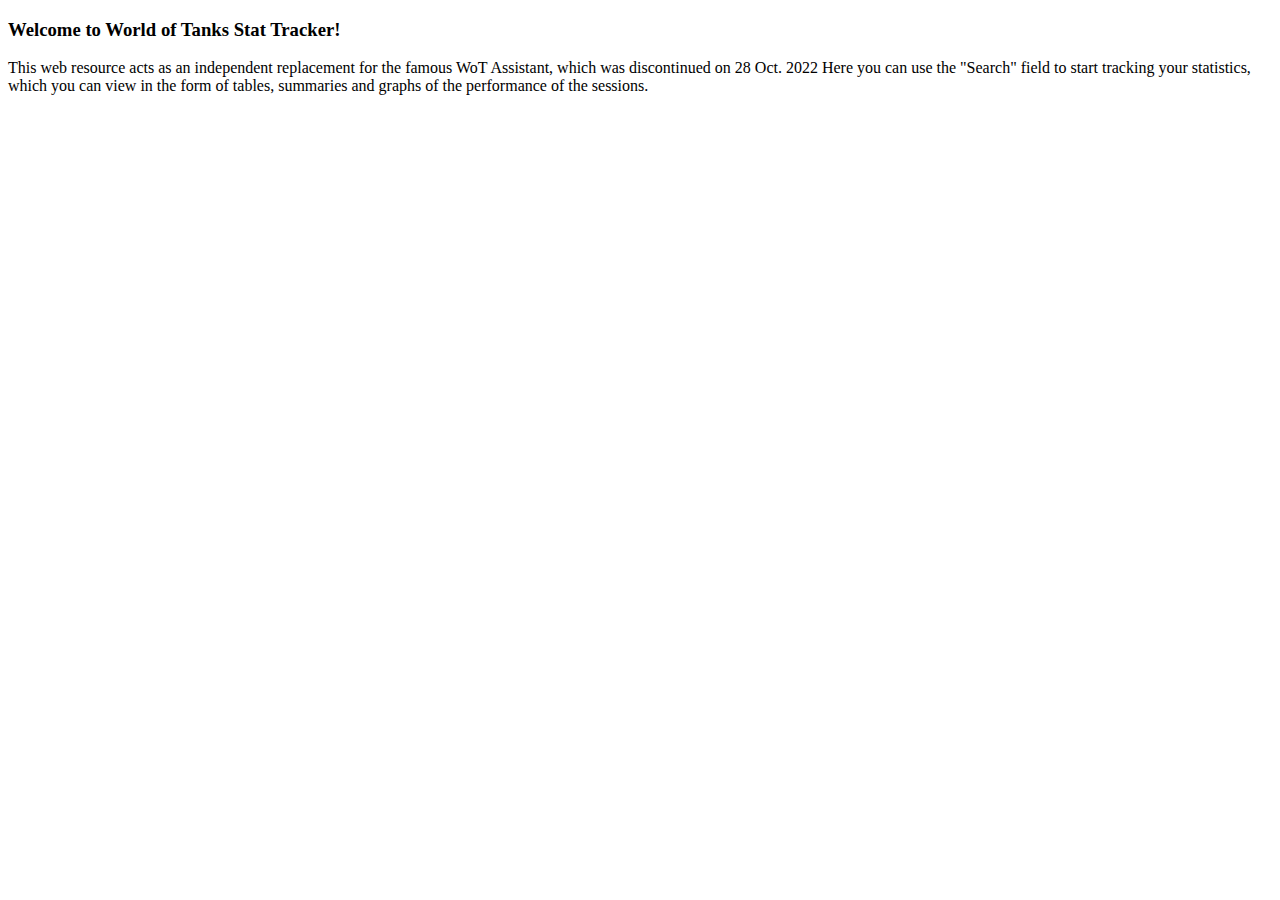
==== wot-stat-tracker-web/src/main/resources/templates/index.html @ 5041ce89 "added frontend" ====
<!DOCTYPE html>
<html xmlns:th="http://www.thymeleaf.org" lang="en" th:replace="~{base :: layout(~{::body})}">
<head>
    <meta charset="UTF-8">
    <title>WoT Stat Tracker</title>
</head>
<body>
    <section class="px-5 py-3 text-center">
        <h3 class="mb-5">Welcome to World of Tanks Stat Tracker!</h3>
        <div class="card col-md-4 mx-auto p-3">
            <span>This web resource acts as an independent replacement for the famous WoT Assistant, which was discontinued on 28 Oct. 2022 </span>
            <span>Here you can use the "Search" field to start tracking your statistics, which you can view in the form of tables, summaries and graphs of the performance of the sessions.</span>
        </div>
        </section>
</body>
</html>
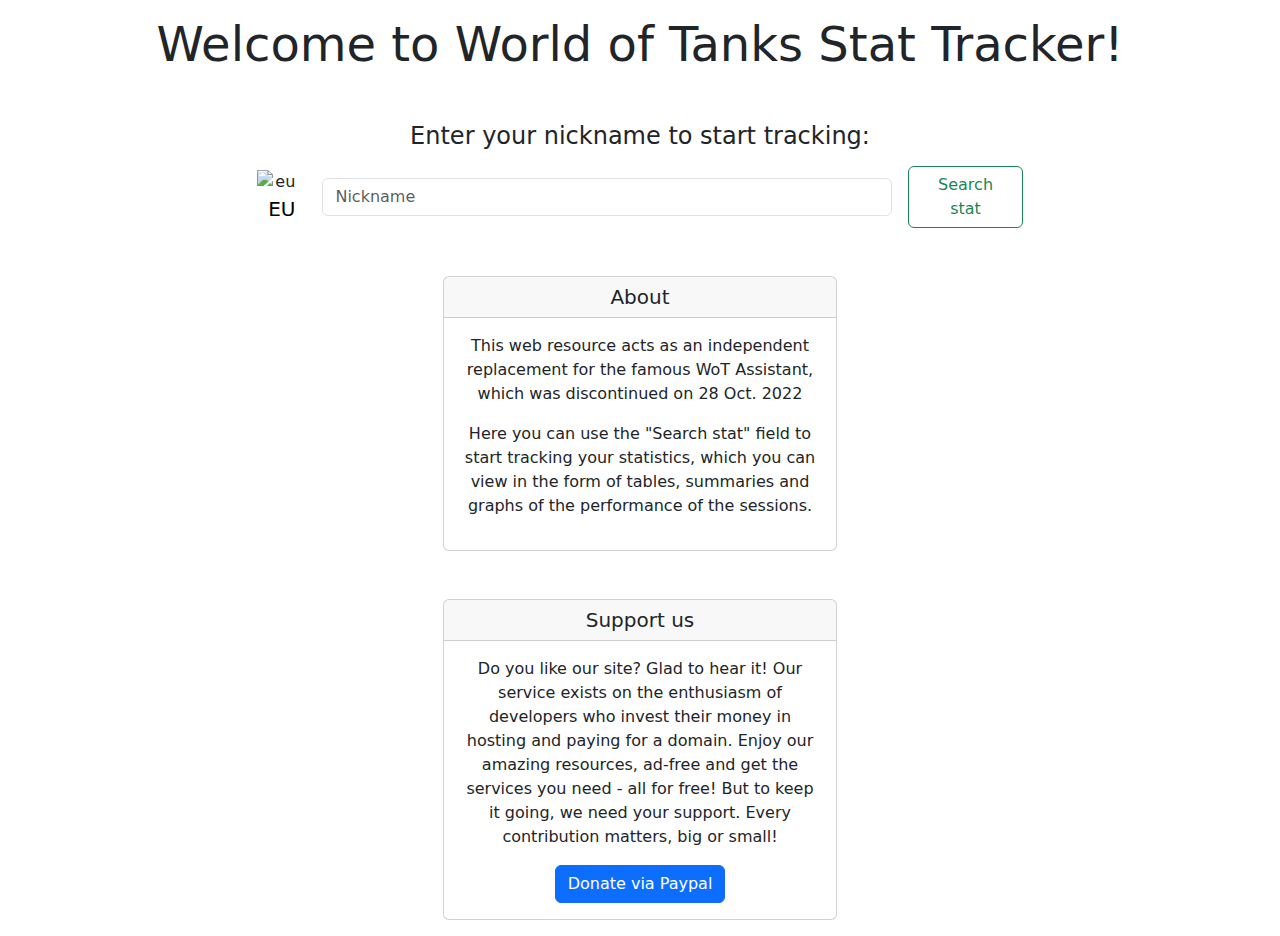
==== commit 8b234d73: "fixed bugs, new page, new content" ====
--- a/wot-stat-tracker-web/src/main/resources/templates/index.html
+++ b/wot-stat-tracker-web/src/main/resources/templates/index.html
@@ -3,14 +3,87 @@
 <head>
     <meta charset="UTF-8">
     <title>WoT Stat Tracker</title>
+
+    <!--  for developing in browser view, safe to delete  -->
+    <link rel="preconnect" href="https://fonts.googleapis.com">
+    <link rel="preconnect" href="https://fonts.gstatic.com" crossorigin>
+    <link href="https://fonts.googleapis.com/css?family=Open+Sans:400,600,300" rel="stylesheet" type="text/css">
+    <link href="https://fonts.googleapis.com/css2?family=Roboto:wght@100;300;400;500;700;900&display=swap" rel="stylesheet">
+    <link th:href="@{/styles/stat.css}" href="../static/styles/stat.css" rel="stylesheet"/>
+    <link href="https://cdn.jsdelivr.net/npm/bootstrap@5.3.0/dist/css/bootstrap.min.css"
+          rel="stylesheet"
+          crossorigin="anonymous"
+          th:href="@{/webjars/bootstrap/5.3.0/dist/css/bootstrap.min.css}">
+
+    <script src="https://kit.fontawesome.com/ae1207cd1a.js" crossorigin="anonymous"></script>
 </head>
 <body>
+    <div id="loading-div" class="text-center loading-gif shadow-2 d-flex flex-column align-items-center" style="visibility:hidden;">
+        <img src="../static/gif/loading.gif"
+             th:src="@{/gif/loading.gif}" alt="Loading...">
+        <span id="loading-text" class="delta-zero text-white" th:text="''">Loading...</span>
+    </div>
+
     <section class="px-5 py-3 text-center">
-        <h3 class="mb-5">Welcome to World of Tanks Stat Tracker!</h3>
-        <div class="card col-md-4 mx-auto p-3">
-            <span>This web resource acts as an independent replacement for the famous WoT Assistant, which was discontinued on 28 Oct. 2022 </span>
-            <span>Here you can use the "Search" field to start tracking your statistics, which you can view in the form of tables, summaries and graphs of the performance of the sessions.</span>
+        <p class="mb-5 display-5">Welcome to World of Tanks Stat Tracker!</p>
+
+        <p class="h4 m-3">Enter your nickname to start tracking:</p>
+        <form class="container col-8 mx-auto mb-5" role="search" method="post" onsubmit="submitForm(event)" th:action="@{'/player/'}">
+            <div class="row g-3 align-items-center justify-content-center">
+                <div class="col-1 d-flex flex-row align-items-center justify-content-between flex-wrap">
+                    <img src="https://upload.wikimedia.org/wikipedia/commons/thumb/b/b7/Flag_of_Europe.svg/320px-Flag_of_Europe.svg.png"
+                         alt="eu" width="40">
+                    <span class="text fs-5 mx-auto">EU</span>
+                </div>
+                <div class="col-9">
+                    <input id="nickname" name="nickname" class="form-control" type="text" placeholder="Nickname" aria-label="Nickname" required/>
+                </div>
+                <div class="col-2">
+                    <button class="btn btn-outline-success col-auto" type="submit">Search stat</button>
+                </div>
+            </div>
+            <div id="warn-alert" class="alert alert-warning my-3" role="alert" style="display:none;">
+                <svg class="bi flex-shrink-0 me-2" width="24" height="24" role="img" aria-label="Warning:"><use xlink:href="#exclamation-triangle-fill"/></svg>
+                <span id="warn-alert-message"></span>
+            </div>
+        </form>
+
+        <div class="card col-md-4 mx-auto mt-5">
+            <div class="card-header">
+                <h5 class="card-title m-0">
+                    <i class="fa-solid fa-circle-info"></i>
+                    About
+                </h5>
+            </div>
+            <div class="card-body">
+                <p>This web resource acts as an independent replacement for the famous WoT Assistant, which was discontinued on 28 Oct. 2022 </p>
+                <p>Here you can use the "Search stat" field to start tracking your statistics,
+                    which you can view in the form of tables, summaries and graphs of the performance of the sessions.</p>
+            </div>
         </div>
-        </section>
+
+        <div class="card col-md-4 mx-auto mt-5">
+            <div class="card-header">
+                <h5 class="card-title m-0">
+                    <i class="fa-brands fa-gratipay"></i>
+                    Support us
+                </h5>
+            </div>
+            <div class="card-body">
+                <p>Do you like our site? Glad to hear it!
+                    Our service exists on the enthusiasm of developers who invest their money in hosting and paying for a domain.
+                    Enjoy our amazing resources, ad-free and get the services you need - all for free!
+                    But to keep it going, we need your support. Every contribution matters, big or small!</p>
+                <a target="_blank" href="https://www.paypal.com/donate/?hosted_button_id=GLLWWZLWMDDVN" class="btn btn-primary">
+                    <i class="fa fa-paypal"></i>
+                    Donate via Paypal
+                </a>
+            </div>
+        </div>
+    </section>
+
+    <script src="https://cdn.jsdelivr.net/npm/axios/dist/axios.min.js"></script>
+    <script src="../static/js/player.js"
+            th:src="@{/js/player.js}"></script>
 </body>
 </html>
--- a/wot-stat-tracker-web/src/main/resources/static/styles/stat.css
+++ b/wot-stat-tracker-web/src/main/resources/static/styles/stat.css
@@ -0,0 +1,175 @@
+body {
+    font-family: 'Open Sans', serif;
+    font-style: normal;
+    font-weight: 300;
+}
+
+.delta-plus {
+    font-size: calc(1.125rem + 0.2vw);
+    color: lawngreen;
+    font-weight: 600;
+}
+
+.delta-minus {
+    font-size: calc(1.125rem + 0.2vw);
+    color: red;
+    font-weight: 600;
+}
+
+.delta-zero {
+    font-size: calc(1.125rem + 0.2vw);
+    font-weight: 600;
+}
+
+.subtitle {
+    font-size: calc(1.125rem + 0.2vw);
+    color: gray;
+}
+
+.stat-value {
+    font-size: calc(1.525rem + 0.8vw);
+}
+
+.subtext {
+    font-size: calc(1rem + 0.1vw);
+    color: gray;
+}
+
+.text {
+    font-size: calc(1rem + 0.5vw);
+    color: black;
+}
+
+.xvm-red {
+    color: rgb(254,14,0);
+    font-weight: 600;
+}
+
+.xvm-orange {
+    color: rgb(254,121,3);
+    font-weight: 600;
+}
+
+.xvm-yellow {
+    color: rgb(248,244,3);
+    font-weight: 600;
+}
+
+.xvm-green {
+    color: rgb(96,255,0);
+    font-weight: 600;
+}
+
+.xvm-blue {
+    color: rgb(2,201,179);
+    font-weight: 600;
+}
+
+.xvm-violet {
+    color: rgb(208,66,243);
+    font-weight: 600;
+}
+
+.bg-xvm-red {
+    background-color: rgb(254,14,0)!important;
+}
+
+.bg-xvm-orange {
+    background-color: rgb(254,121,3)!important;
+}
+
+.bg-xvm-yellow {
+    background-color: rgb(248,244,3)!important;
+}
+
+.bg-xvm-green {
+    background-color: rgb(96,255,0)!important;
+}
+
+.bg-xvm-blue {
+    background-color: rgb(2,201,179)!important;
+}
+
+.bg-xvm-violet {
+    background-color: rgb(208,66,243)!important;
+}
+
+.bg-pink {
+    background-color: deeppink!important;
+}
+
+.bg-green {
+    background-color: green!important;
+}
+
+.bg-red {
+    background-color: red!important;
+}
+
+.table-bg td, .table-bg th {
+    background-color: gray;
+}
+
+.shadow-1 {
+    box-shadow: 10px 10px 15px rgba(10, 10, 10, 0.82);
+}
+
+.progress-xvm {
+    border-radius: 10px!important;
+    height: 50px!important;
+}
+
+.progress-value {
+    position: absolute;
+    right: 0;
+    left: 0;
+    line-height: 45px;
+    font-weight: 700;
+    font-size: 18px;
+    color: black;
+}
+
+.loading-gif {
+    position:absolute;
+    top: 30%;
+    left: 50%;
+    transform: translate(-50%, -50%);
+    z-index:9999;
+}
+
+.loading-gif img {
+    width: 100px;
+}
+
+.shadow-2:before {
+    content: "";
+    z-index: -1;
+    position: absolute;
+    top: 0;
+    right: 0;
+    bottom: 0;
+    left: 0;
+    background: black;
+    transform: translate3d(0px, 20px, 0) scale(1.95);
+    filter: blur(25px);
+    opacity: 0.7;
+    transition: opacity 0.5s;
+    border-radius: inherit;
+}
+
+/*
+* Prevents issues when the parent creates a
+* stacking context. (For example, using the transform
+* property )
+*/
+.shadow-2::after {
+    content: "";
+    z-index: -1;
+    position: absolute;
+    top: 0;
+    right: 0;
+    bottom: 0;
+    left: 0;
+    background: inherit;
+    border-radius: inherit;
+}
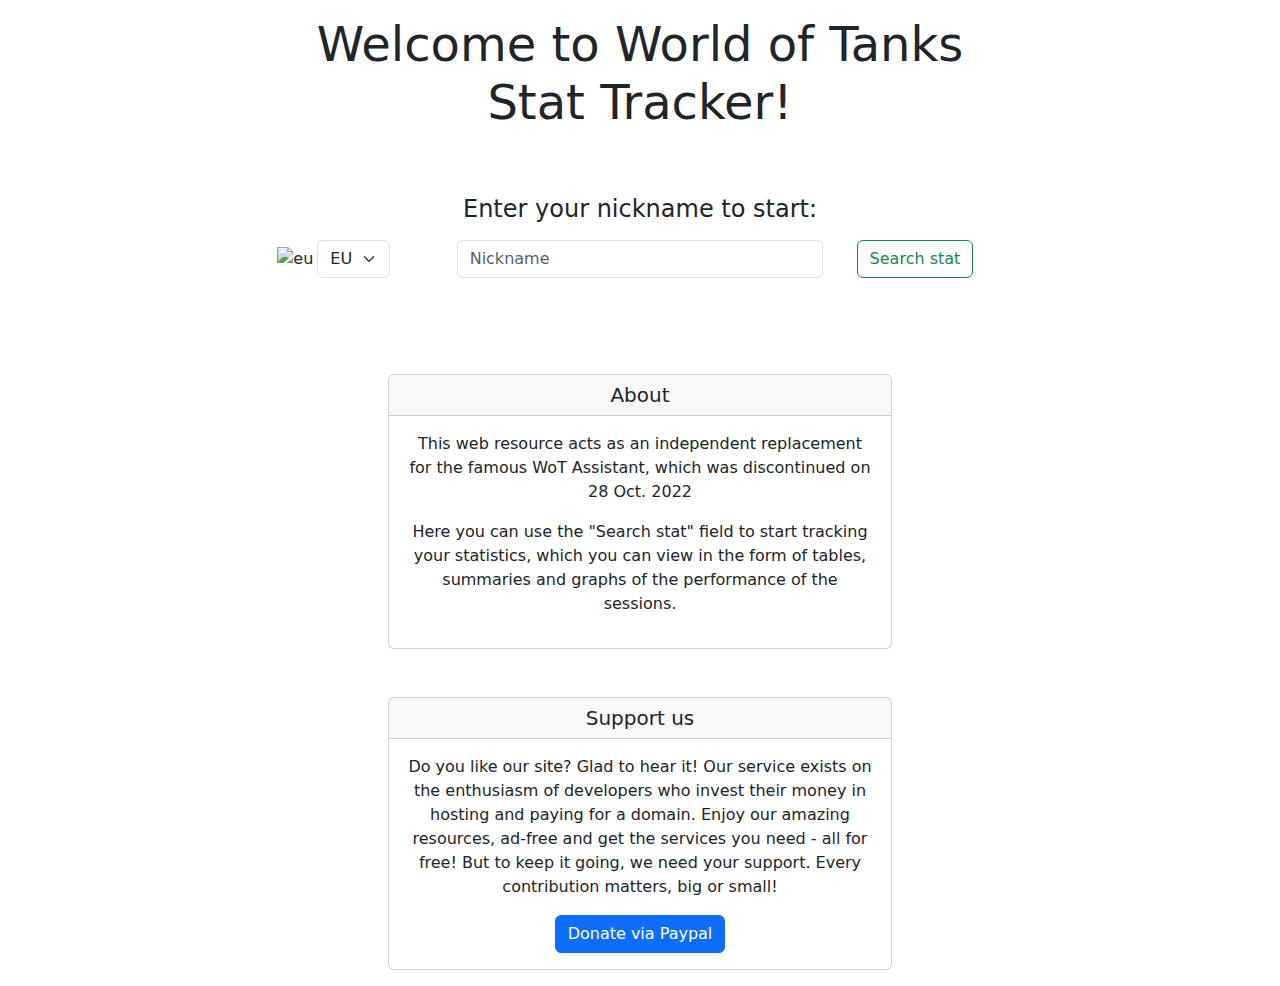
==== commit 1751cf0e: "added support of eu and us server, only frontend" ====
--- a/wot-stat-tracker-web/src/main/resources/templates/index.html
+++ b/wot-stat-tracker-web/src/main/resources/templates/index.html
@@ -24,21 +24,28 @@
         <span id="loading-text" class="delta-zero text-white" th:text="''">Loading...</span>
     </div>
 
-    <section class="px-5 py-3 text-center">
+    <section class="px-5 py-3 text-center col-8 d-flex flex-column mx-auto">
         <p class="mb-5 display-5">Welcome to World of Tanks Stat Tracker!</p>
 
-        <p class="h4 m-3">Enter your nickname to start tracking:</p>
-        <form class="container col-8 mx-auto mb-5" role="search" method="post" onsubmit="submitForm(event)" th:action="@{'/player/'}">
-            <div class="row g-3 align-items-center justify-content-center">
-                <div class="col-1 d-flex flex-row align-items-center justify-content-between flex-wrap">
-                    <img src="https://upload.wikimedia.org/wikipedia/commons/thumb/b/b7/Flag_of_Europe.svg/320px-Flag_of_Europe.svg.png"
+        <p class="h4 m-3">Enter your nickname to start:</p>
+        <form class="container mx-auto mb-5" role="search" method="post" onsubmit="submitForm(event)" th:action="@{'/player/'}">
+            <div class="d-flex flex-row g-3 align-items-center justify-content-between">
+                <div class="col-md-3 d-flex flex-row align-items-center flex-wrap">
+                    <div class="mx-1">
+                        <img id="server-img" src="https://upload.wikimedia.org/wikipedia/commons/thumb/b/b7/Flag_of_Europe.svg/320px-Flag_of_Europe.svg.png"
                          alt="eu" width="40">
-                    <span class="text fs-5 mx-auto">EU</span>
+                    </div>
+                    <div>
+                        <select id="server" class="form-select mx-auto w-auto" aria-label="Select server" onchange="changeFlag()">
+                            <option selected value="eu">EU</option>
+                            <option value="na">NA</option>
+                        </select>
+                    </div>
                 </div>
-                <div class="col-9">
+                <div class="w-100">
                     <input id="nickname" name="nickname" class="form-control" type="text" placeholder="Nickname" aria-label="Nickname" required/>
                 </div>
-                <div class="col-2">
+                <div class="col-md-3">
                     <button class="btn btn-outline-success col-auto" type="submit">Search stat</button>
                 </div>
             </div>
@@ -48,7 +55,7 @@
             </div>
         </form>
 
-        <div class="card col-md-4 mx-auto mt-5">
+        <div class="card col-md-8 mx-auto mt-5">
             <div class="card-header">
                 <h5 class="card-title m-0">
                     <i class="fa-solid fa-circle-info"></i>
@@ -62,7 +69,7 @@
             </div>
         </div>
 
-        <div class="card col-md-4 mx-auto mt-5">
+        <div class="card col-md-8 mx-auto mt-5">
             <div class="card-header">
                 <h5 class="card-title m-0">
                     <i class="fa-brands fa-gratipay"></i>
@@ -85,5 +92,13 @@
     <script src="https://cdn.jsdelivr.net/npm/axios/dist/axios.min.js"></script>
     <script src="../static/js/player.js"
             th:src="@{/js/player.js}"></script>
+    <script src="../static/js/index.js"
+            th:src="@{/js/index.js}"></script>
+
+    <!--  for developing in browser view, safe to delete  -->
+    <script src="/webjars/jquery/3.7.0/dist/jquery.min.js"></script>
+    <script src="https://cdn.jsdelivr.net/npm/bootstrap@5.3.0/dist/js/bootstrap.bundle.min.js"
+            crossorigin="anonymous"
+            th:src="@{/webjars/bootstrap/5.3.0/dist/js/bootstrap.min.js}"></script>
 </body>
 </html>
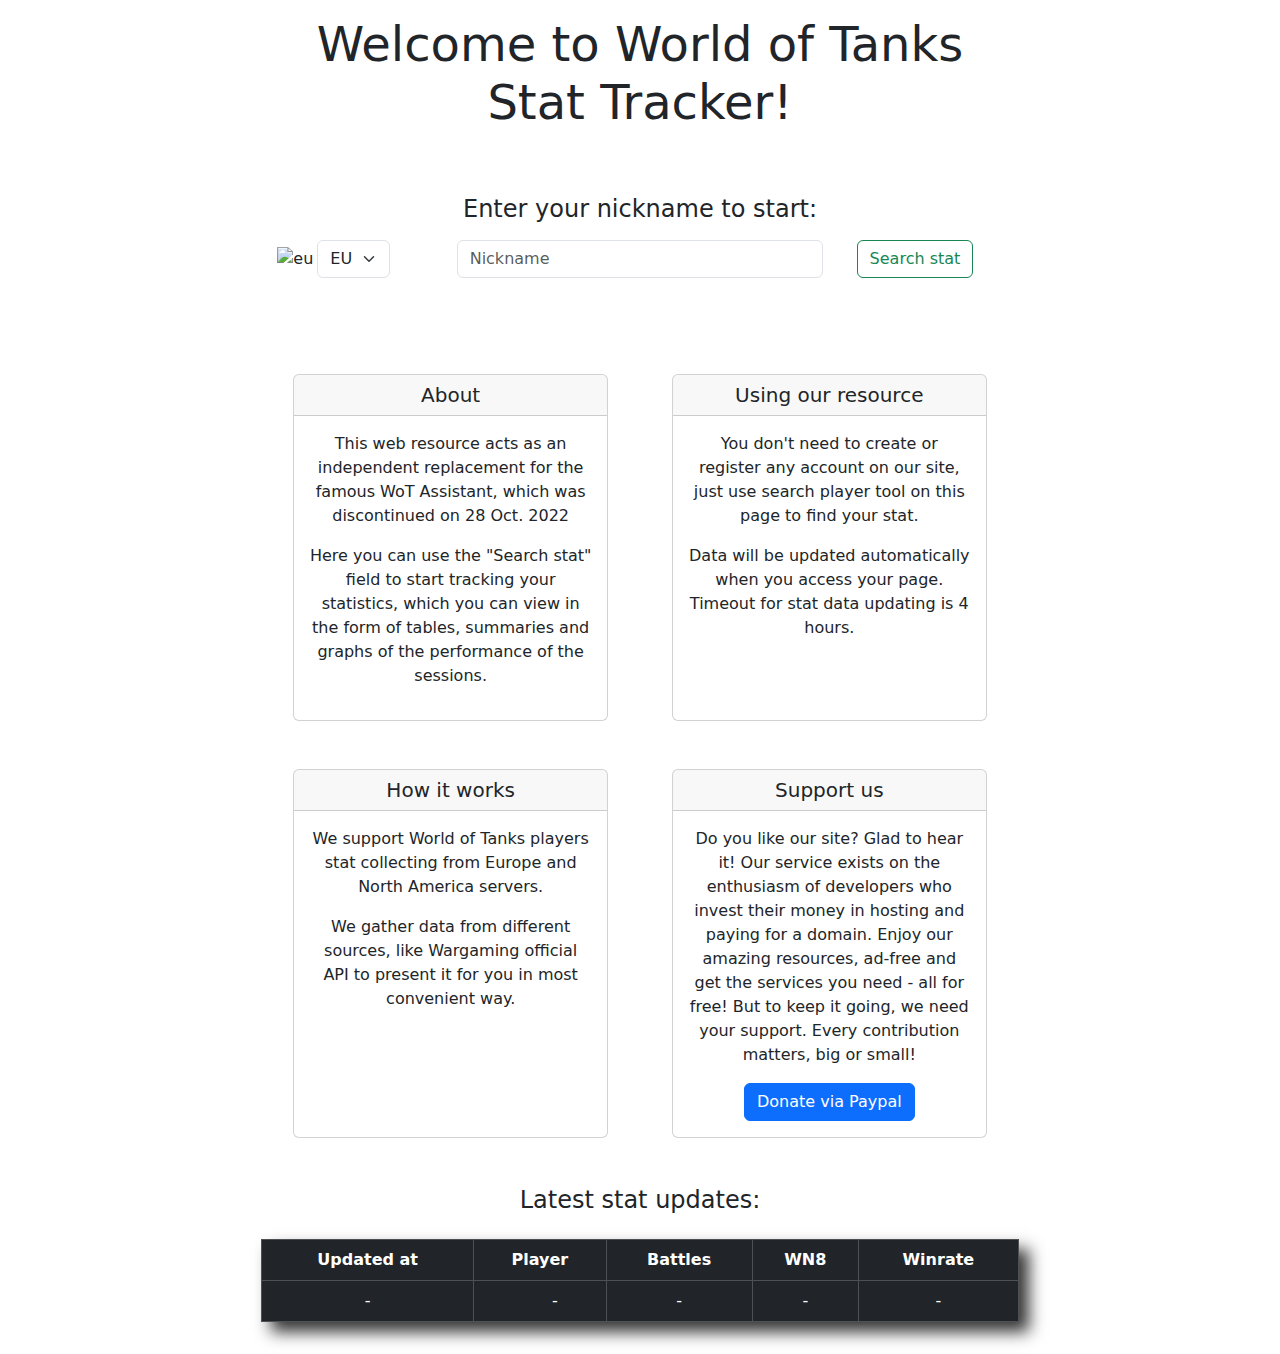
==== commit f69931fa: "added new cards, 'Latest stat updates' table" ====
--- a/wot-stat-tracker-web/src/main/resources/templates/index.html
+++ b/wot-stat-tracker-web/src/main/resources/templates/index.html
@@ -24,7 +24,7 @@
         <span id="loading-text" class="delta-zero text-white" th:text="''">Loading...</span>
     </div>
 
-    <section class="px-5 py-3 text-center col-8 d-flex flex-column mx-auto">
+    <section class="px-5 py-3 text-center col-lg-8 col-md-10 d-flex flex-column mx-auto">
         <p class="mb-5 display-5">Welcome to World of Tanks Stat Tracker!</p>
 
         <p class="h4 m-3">Enter your nickname to start:</p>
@@ -32,11 +32,11 @@
             <div class="d-flex flex-row g-3 align-items-center justify-content-between">
                 <div class="col-md-3 d-flex flex-row align-items-center flex-wrap">
                     <div class="mx-1">
-                        <img id="server-img" src="https://upload.wikimedia.org/wikipedia/commons/thumb/b/b7/Flag_of_Europe.svg/320px-Flag_of_Europe.svg.png"
+                        <img id="region-img" src="https://upload.wikimedia.org/wikipedia/commons/thumb/b/b7/Flag_of_Europe.svg/320px-Flag_of_Europe.svg.png"
                          alt="eu" width="40">
                     </div>
                     <div>
-                        <select id="server" class="form-select mx-auto w-auto" aria-label="Select server" onchange="changeFlag()">
+                        <select id="region" class="form-select mx-auto w-auto" aria-label="Select region" onchange="changeFlag()">
                             <option selected value="eu">EU</option>
                             <option value="na">NA</option>
                         </select>
@@ -55,45 +55,103 @@
             </div>
         </form>
 
-        <div class="card col-md-8 mx-auto mt-5">
-            <div class="card-header">
-                <h5 class="card-title m-0">
-                    <i class="fa-solid fa-circle-info"></i>
-                    About
-                </h5>
+        <div class="d-flex flex-row flex-wrap">
+            <div class="card col-5 mx-auto mt-5">
+                <div class="card-header">
+                    <h5 class="card-title m-0">
+                        <i class="fa-solid fa-circle-info"></i>
+                        About
+                    </h5>
+                </div>
+                <div class="card-body">
+                    <p>This web resource acts as an independent replacement for the famous WoT Assistant, which was discontinued on 28 Oct. 2022 </p>
+                    <p>Here you can use the "Search stat" field to start tracking your statistics,
+                        which you can view in the form of tables, summaries and graphs of the performance of the sessions.</p>
+                </div>
             </div>
-            <div class="card-body">
-                <p>This web resource acts as an independent replacement for the famous WoT Assistant, which was discontinued on 28 Oct. 2022 </p>
-                <p>Here you can use the "Search stat" field to start tracking your statistics,
-                    which you can view in the form of tables, summaries and graphs of the performance of the sessions.</p>
+
+            <div class="card col-5 mx-auto mt-5">
+                <div class="card-header">
+                    <h5 class="card-title m-0">
+                        <i class="fa-solid fa-circle-user"></i>
+                        Using our resource
+                    </h5>
+                </div>
+                <div class="card-body">
+                    <p>You don't need to create or register any account on our site, just use search player tool on this page to find your stat.</p>
+                    <p>Data will be updated automatically when you access your page. Timeout for stat data updating is 4 hours.</p>
+                </div>
+            </div>
+
+            <div class="card col-5 mx-auto mt-5">
+                <div class="card-header">
+                    <h5 class="card-title m-0">
+                        <i class="fa-solid fa-chart-line"></i>
+                        How it works
+                    </h5>
+                </div>
+                <div class="card-body">
+                    <p>We support World of Tanks players stat collecting from Europe and North America servers.</p>
+                    <p>We gather data from different sources, like Wargaming official API to present it for you in most convenient way.</p>
+                </div>
+            </div>
+
+            <div class="card col-5 mx-auto mt-5">
+                <div class="card-header">
+                    <h5 class="card-title m-0">
+                        <i class="fa-brands fa-gratipay"></i>
+                        Support us
+                    </h5>
+                </div>
+                <div class="card-body">
+                    <p>Do you like our site? Glad to hear it!
+                        Our service exists on the enthusiasm of developers who invest their money in hosting and paying for a domain.
+                        Enjoy our amazing resources, ad-free and get the services you need - all for free!
+                        But to keep it going, we need your support. Every contribution matters, big or small!</p>
+                    <a target="_blank" href="https://www.paypal.com/donate/?hosted_button_id=GLLWWZLWMDDVN" class="btn btn-primary">
+                        <i class="fa fa-paypal"></i>
+                        Donate via Paypal
+                    </a>
+                </div>
             </div>
         </div>
-
-        <div class="card col-md-8 mx-auto mt-5">
-            <div class="card-header">
-                <h5 class="card-title m-0">
-                    <i class="fa-brands fa-gratipay"></i>
-                    Support us
-                </h5>
-            </div>
-            <div class="card-body">
-                <p>Do you like our site? Glad to hear it!
-                    Our service exists on the enthusiasm of developers who invest their money in hosting and paying for a domain.
-                    Enjoy our amazing resources, ad-free and get the services you need - all for free!
-                    But to keep it going, we need your support. Every contribution matters, big or small!</p>
-                <a target="_blank" href="https://www.paypal.com/donate/?hosted_button_id=GLLWWZLWMDDVN" class="btn btn-primary">
-                    <i class="fa fa-paypal"></i>
-                    Donate via Paypal
-                </a>
-            </div>
+        <br>
+        <br>
+        <div th:if="${not #lists.isEmpty(latestStats)}">
+            <h4>Latest stat updates:</h4>
+            <table id="latest-stats-table" class="table table-bordered table-dark mt-4 text-center shadow-1">
+                <thead>
+                <tr>
+                    <th scope="col">Updated at</th>
+                    <th scope="col">Player</th>
+                    <th scope="col">Battles</th>
+                    <th scope="col">WN8</th>
+                    <th scope="col">Winrate</th>
+                </tr>
+                </thead>
+                <tbody>
+                <tr th:each="stat:${latestStats}" th:data-href="${stat.getPlayer().getRelativeUrl()}" style="cursor: pointer;">
+                    <td><span title="updated-at" th:text="${stat.getCreatedAtTime()}">-</span></td>
+                    <td>
+                        <div class="d-flex justify-content-between align-items-center">
+                            <div title="region" th:text="${stat.getPlayer().getRegion()}">
+                                <img th:src="${stat.getPlayer().getRegionImageUrl()}" width="30">
+                            </div>
+                            <span title="player" style="flex:1;" th:text="${stat.getPlayer().getNickname()}">-</span>
+                        </div>
+                    </td>
+                    <td><span title="battles" th:text="${stat.getBattles()}">-</span></td>
+                    <td><span title="wn8" th:text="${stat.getWN8()}">-</span></td>
+                    <td><span title="winrate" th:text="${stat.getWinrate()}">-</span></td>
+                </tr>
+                </tbody>
+            </table>
         </div>
     </section>
 
     <script src="https://cdn.jsdelivr.net/npm/axios/dist/axios.min.js"></script>
-    <script src="../static/js/player.js"
-            th:src="@{/js/player.js}"></script>
-    <script src="../static/js/index.js"
-            th:src="@{/js/index.js}"></script>
+    <script src="../static/js/player.js" th:src="@{/js/player.js}"></script>
+    <script type="module" src="../static/js/index.js" th:src="@{/js/index.js}"></script>
 
     <!--  for developing in browser view, safe to delete  -->
     <script src="/webjars/jquery/3.7.0/dist/jquery.min.js"></script>
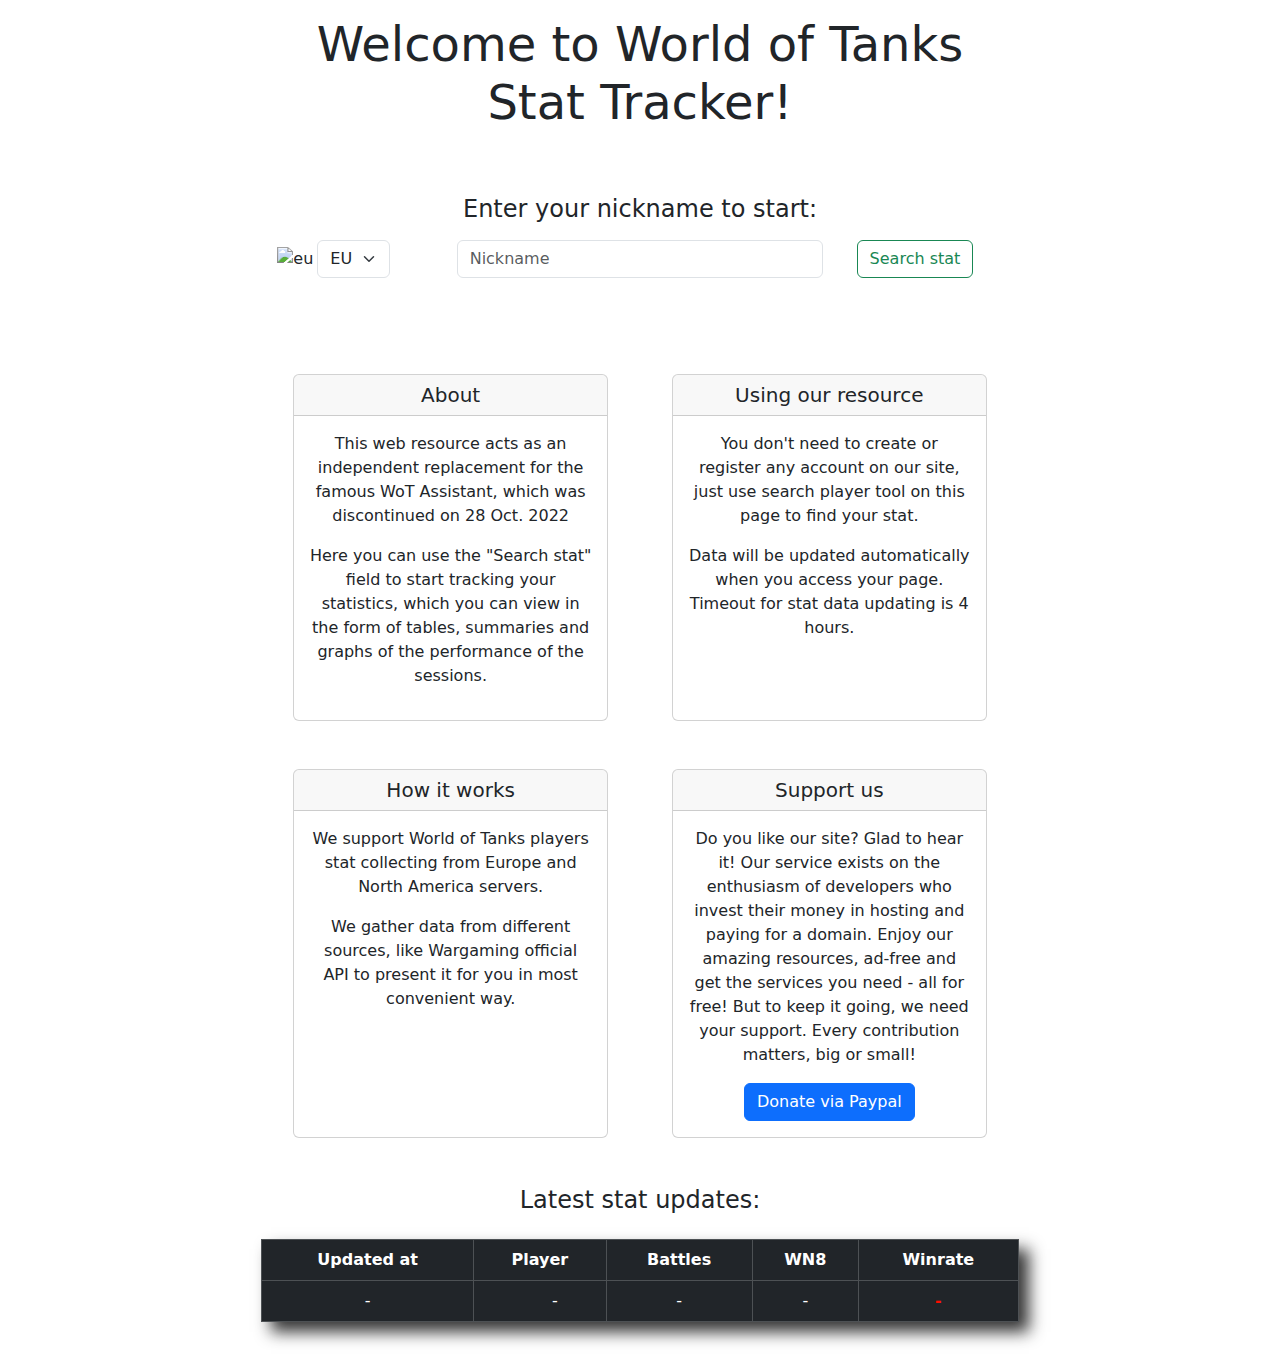
==== commit 5c81f76b: "minor" ====
--- a/wot-stat-tracker-web/src/main/resources/templates/index.html
+++ b/wot-stat-tracker-web/src/main/resources/templates/index.html
@@ -142,7 +142,7 @@
                     </td>
                     <td><span title="battles" th:text="${stat.getBattles()}">-</span></td>
                     <td><span title="wn8" th:text="${stat.getWN8()}">-</span></td>
-                    <td><span title="winrate" th:text="${stat.getWinrate()}">-</span></td>
+                    <td><span title="winrate" th:data-alt="${stat.getWinrateValue()}" th:text="${stat.getWinrate()}">-</span></td>
                 </tr>
                 </tbody>
             </table>
